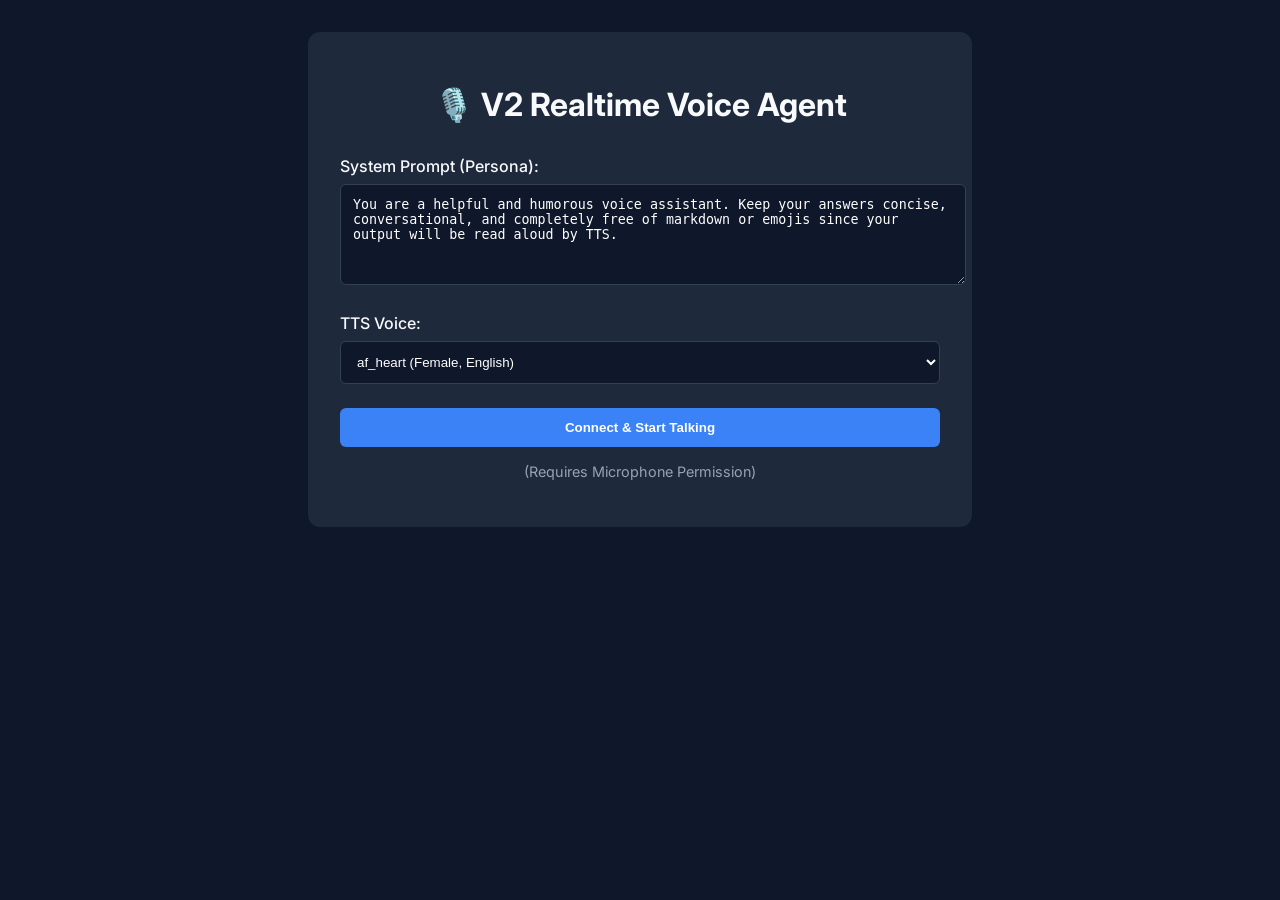
==== static/realtime.html @ ee3cc414 "Introduce V2 Realtime Voice Agent: full duplex communication using Silero VAD, streaming LLM, and ov" ====
<!DOCTYPE html>
<html lang="en">
<head>
    <meta charset="UTF-8">
    <meta name="viewport" content="width=device-width, initial-scale=1.0">
    <title>Vocal Agent - V2 Realtime</title>
    <meta name="description" content="V2 Real-time full duplex voice assistant.">
    <link rel="stylesheet" href="/style.css">
    <link rel="preconnect" href="https://fonts.googleapis.com">
    <link href="https://fonts.googleapis.com/css2?family=Inter:wght@400;500;600&display=swap" rel="stylesheet">
    <style>
        /* V2 Specific Styles */
        body { background: #0f172a; color: #f8fafc; font-family: 'Inter', sans-serif; }
        #setup-area { background: #1e293b; padding: 2rem; border-radius: 12px; max-width: 600px; margin: 2rem auto; }
        .form-group { margin-bottom: 1.5rem; }
        .form-group label { display: block; margin-bottom: 0.5rem; font-weight: 500; }
        .form-group textarea, .form-group select { width: 100%; padding: 0.75rem; border-radius: 6px; border: 1px solid #334155; background: #0f172a; color: white; }
        .btn-primary { background: #3b82f6; color: white; border: none; padding: 0.75rem 1.5rem; border-radius: 6px; cursor: pointer; font-weight: 600; width: 100%; transition: background 0.2s; }
        .btn-primary:hover { background: #2563eb; }
        .btn-danger { background: #ef4444; color: white; border: none; padding: 0.5rem 1rem; border-radius: 6px; cursor: pointer; font-weight: 600; transition: background 0.2s; }
        .btn-danger:hover { background: #dc2626; }
        
        #app { display: flex; flex-direction: column; height: 100vh; max-width: 800px; margin: 0 auto; }
        #chat-area { flex: 1; overflow-y: auto; padding: 1rem; }
        .msg { margin-bottom: 1rem; padding: 1rem; border-radius: 8px; animation: fadeIn 0.3s ease; }
        .msg-user { background: #1e293b; align-self: flex-end; border-left: 4px solid #3b82f6; }
        .msg-assistant { background: #334155; align-self: flex-start; border-left: 4px solid #10b981; }
        .msg-system { background: rgba(239, 68, 68, 0.1); border-left: 4px solid #ef4444; }
        .msg-label { font-size: 0.8rem; font-weight: 600; margin-bottom: 0.5rem; display: block; color: #94a3b8; }
        
        #controls-area { padding: 1rem; background: #1e293b; border-top: 1px solid #334155; display: flex; justify-content: space-between; align-items: center; }
        #mic-status { display: flex; align-items: center; gap: 0.5rem; font-weight: 500; }
        .pulse { width: 12px; height: 12px; border-radius: 50%; background: #ef4444; animation: pulse 1.5s infinite; }
        
        @keyframes pulse { 0% { transform: scale(0.95); box-shadow: 0 0 0 0 rgba(239, 68, 68, 0.7); } 70% { transform: scale(1); box-shadow: 0 0 0 10px rgba(239, 68, 68, 0); } 100% { transform: scale(0.95); box-shadow: 0 0 0 0 rgba(239, 68, 68, 0); } }
        @keyframes fadeIn { from { opacity: 0; transform: translateY(10px); } to { opacity: 1; transform: translateY(0); } }
        
        .hidden { display: none !important; }
        .typing::after { content: '...'; animation: blink 1s infinite; }
        @keyframes blink { 0%, 100% { opacity: 1; } 50% { opacity: 0; } }
    </style>
</head>
<body>

    <!-- Setup Screen -->
    <div id="setup-screen">
        <div id="setup-area">
            <h1 style="text-align: center; margin-bottom: 2rem;">🎙️ V2 Realtime Voice Agent</h1>
            
            <div class="form-group">
                <label for="sys-prompt">System Prompt (Persona):</label>
                <textarea id="sys-prompt" rows="5">You are a helpful and humorous voice assistant. Keep your answers concise, conversational, and completely free of markdown or emojis since your output will be read aloud by TTS.</textarea>
            </div>
            
            <div class="form-group">
                <label for="voice-select">TTS Voice:</label>
                <select id="voice-select">
                    <option value="af_heart">af_heart (Female, English)</option>
                    <option value="zf_xiaoxiao">zf_xiaoxiao (Female, Chinese)</option>
                    <option value="am_adam">am_adam (Male, English)</option>
                </select>
            </div>
            
            <button id="btn-connect" class="btn-primary">Connect & Start Talking</button>
            <p style="text-align: center; margin-top: 1rem; color: #94a3b8; font-size: 0.9rem;">(Requires Microphone Permission)</p>
        </div>
    </div>

    <!-- Active Call Screen -->
    <div id="app" class="hidden">
        <header style="padding: 1rem; border-bottom: 1px solid #334155; display: flex; justify-content: space-between; align-items: center;">
            <h2 style="margin: 0; font-size: 1.2rem;">V2 Realtime Session</h2>
            <div style="display: flex; gap: 1rem; align-items: center;">
                <span id="agent-status" style="color: #94a3b8; font-size: 0.9rem;">Waiting...</span>
                <button id="btn-disconnect" class="btn-danger">Disconnect</button>
            </div>
        </header>

        <main id="chat-area">
            <div id="messages"></div>
        </main>

        <footer id="controls-area">
            <div id="mic-status">
                <div class="pulse"></div>
                <span>Microphone Active (Continuous)</span>
            </div>
            <button id="btn-interrupt" class="btn-danger">Stop AI (Abort)</button>
        </footer>
    </div>

    <script>
    // Config
    let WS_BASE = '';
    
    // State
    let ws = null;
    let mediaRecorder = null;
    let audioQueue = [];
    let isPlayingAudio = false;
    let currentAssistantMsgId = null; // To append streaming text
    let activeAudioElements = [];

    // DOM
    const setupScreen = document.getElementById('setup-screen');
    const appScreen = document.getElementById('app');
    const btnConnect = document.getElementById('btn-connect');
    const btnDisconnect = document.getElementById('btn-disconnect');
    const btnInterrupt = document.getElementById('btn-interrupt');
    const chatArea    = document.getElementById('chat-area');
    const messagesEl  = document.getElementById('messages');
    const agentStatus = document.getElementById('agent-status');

    async function initConfig() {
        try {
            const res = await fetch('/api/v1/config');
            if (res.ok) {
                const cfg = await res.json();
                if (cfg.ws_base_url) WS_BASE = cfg.ws_base_url.replace(/\/+$/, '');
            }
        } catch (e) {
            console.warn('Config fetch failed, using relative URL');
        }
    }

    btnConnect.addEventListener('click', async () => {
        btnConnect.disabled = true;
        btnConnect.textContent = 'Requesting Mic...';
        
        try {
            const stream = await navigator.mediaDevices.getUserMedia({ audio: true });
            connectWebSocket(stream);
        } catch (err) {
            alert("Microphone access denied: " + err.message);
            btnConnect.disabled = false;
            btnConnect.textContent = 'Connect & Start Talking';
        }
    });

    btnDisconnect.addEventListener('click', () => {
        if(ws) ws.close();
        if(scriptProcessor) {
            scriptProcessor.disconnect();
            microphoneSource.disconnect();
        }
        if(audioContext) audioContext.close();
        
        stopAllAudio();
        
        setupScreen.classList.remove('hidden');
        appScreen.classList.add('hidden');
        btnConnect.disabled = false;
        btnConnect.textContent = 'Connect & Start Talking';
        messagesEl.innerHTML = '';
        currentAssistantMsgId = null;
    });
    
    btnInterrupt.addEventListener('click', () => {
        if(ws && ws.readyState === WebSocket.OPEN) {
            ws.send(JSON.stringify({action: "abort"}));
        }
    });

    function connectWebSocket(audioStream) {
        let wsUrl = WS_BASE ? `${WS_BASE}/ws/v2/voice` : `${location.protocol === 'https:' ? 'wss:' : 'ws:'}//${location.host}/ws/v2/voice`;
        
        ws = new WebSocket(wsUrl);

        ws.onopen = () => {
            console.log("WebSocket connected. Sending init...");
            const prompt = document.getElementById('sys-prompt').value;
            const voice = document.getElementById('voice-select').value;
            
            // Send Init Handshake
            ws.send(JSON.stringify({
                action: "init",
                system_prompt: prompt,
                voice_id: voice
            }));
            
            // UI Transition
            setupScreen.classList.add('hidden');
            appScreen.classList.remove('hidden');
            agentStatus.textContent = 'Initializing...';
            
            // Start recording chunks
            startRecordingPCM(audioStream);
        };

        ws.onmessage = async (event) => {
            if (event.data instanceof Blob) {
                // Received TTS Audio Chunk
                audioQueue.push(event.data);
                playNextAudio();
            } else {
                const msg = JSON.parse(event.data);
                handleServerMessage(msg);
            }
        };
        
        ws.onclose = () => {
            agentStatus.textContent = 'Disconnected';
            btnDisconnect.click();
        };
    }
    
    let audioContext;
    let microphoneSource;
    let scriptProcessor;

    function startRecordingPCM(stream) {
        // Create an AudioContext with a fixed 16kHz sample rate
        audioContext = new (window.AudioContext || window.webkitAudioContext)({ sampleRate: 16000 });
        microphoneSource = audioContext.createMediaStreamSource(stream);
        
        // Use ScriptProcessor (deprecated but works reliably everywhere without separate files)
        scriptProcessor = audioContext.createScriptProcessor(4096, 1, 1);
        
        scriptProcessor.onaudioprocess = (e) => {
            if (ws && ws.readyState === WebSocket.OPEN) {
                const float32Array = e.inputBuffer.getChannelData(0);
                
                // Convert Float32 to Int16
                const int16Array = new Int16Array(float32Array.length);
                for (let i = 0; i < float32Array.length; i++) {
                    let s = Math.max(-1, Math.min(1, float32Array[i]));
                    int16Array[i] = s < 0 ? s * 0x8000 : s * 0x7FFF;
                }
                
                // Send raw binary Int16 buffer
                ws.send(int16Array.buffer);
            }
        };

        // Connect nodes
        microphoneSource.connect(scriptProcessor);
        scriptProcessor.connect(audioContext.destination);
    }

    function handleServerMessage(msg) {
        console.log("Server Msg:", msg.type);
        
        if (msg.type === 'init_success') {
            agentStatus.textContent = 'Listening...';
        }
        else if (msg.type === 'transcription') {
            appendMessage('user', msg.text);
            currentAssistantMsgId = null; // reset for next response
        }
        else if (msg.type === 'thinking') {
            agentStatus.textContent = msg.message;
        }
        else if (msg.type === 'response_chunk') {
            agentStatus.textContent = 'Speaking...';
            appendOrUpdateAssistantMessage(msg.text);
        }
        else if (msg.type === 'audio_end') {
            agentStatus.textContent = 'Listening...';
        }
        else if (msg.type === 'clear_audio') {
            // INTERRUPT: Stop playing immediately
            console.log("Interrupt received! Stopping audio...");
            stopAllAudio();
            agentStatus.textContent = 'Listening (Interrupted)';
            currentAssistantMsgId = null;
        }
        else if (msg.type === 'error') {
            appendMessage('system', `Error: ${msg.message}`);
        }
    }

    function generateId() { return 'msg-' + Math.random().toString(36).substr(2, 9); }

    function appendMessage(role, text) {
        const div = document.createElement('div');
        div.className = `msg msg-${role}`;
        
        const label = role === 'user' ? '🧑 You' : role === 'assistant' ? '🤖 Agent' : 'ℹ️ System';
        const p = document.createElement('p');
        p.textContent = text;
        
        div.innerHTML = `<span class="msg-label">${label}</span>`;
        div.appendChild(p);
        
        messagesEl.appendChild(div);
        chatArea.scrollTop = chatArea.scrollHeight;
    }
    
    function appendOrUpdateAssistantMessage(chunkText) {
        if (!currentAssistantMsgId) {
            currentAssistantMsgId = generateId();
            const div = document.createElement('div');
            div.className = `msg msg-assistant`;
            div.id = currentAssistantMsgId;
            div.innerHTML = `<span class="msg-label">🤖 Agent</span><p class="content"></p>`;
            messagesEl.appendChild(div);
        }
        
        const msgDiv = document.getElementById(currentAssistantMsgId);
        if (msgDiv) {
            const p = msgDiv.querySelector('.content');
            p.textContent += chunkText;
            chatArea.scrollTop = chatArea.scrollHeight;
        }
    }

    // --- Audio Playback Management ---
    
    async function playNextAudio() {
        if (isPlayingAudio || audioQueue.length === 0) return;
        isPlayingAudio = true;

        const blob = audioQueue.shift();
        const url = URL.createObjectURL(blob);
        const audio = new Audio(url);
        activeAudioElements.push(audio);

        audio.onended = () => cleanupAudio(audio, url);
        audio.onerror = () => cleanupAudio(audio, url);

        try { 
            await audio.play(); 
        } catch(e) { 
            cleanupAudio(audio, url); 
        }
    }
    
    function cleanupAudio(audio, url) {
        URL.revokeObjectURL(url);
        activeAudioElements = activeAudioElements.filter(a => a !== audio);
        isPlayingAudio = false;
        playNextAudio(); // play next in queue
    }
    
    function stopAllAudio() {
        // Pause and clear all currently playing elements
        activeAudioElements.forEach(audio => {
            audio.pause();
            audio.src = "";
        });
        activeAudioElements = [];
        
        // Clear queue
        audioQueue = [];
        isPlayingAudio = false;
    }

    // Init config on load
    initConfig();
    </script>
</body>
</html>
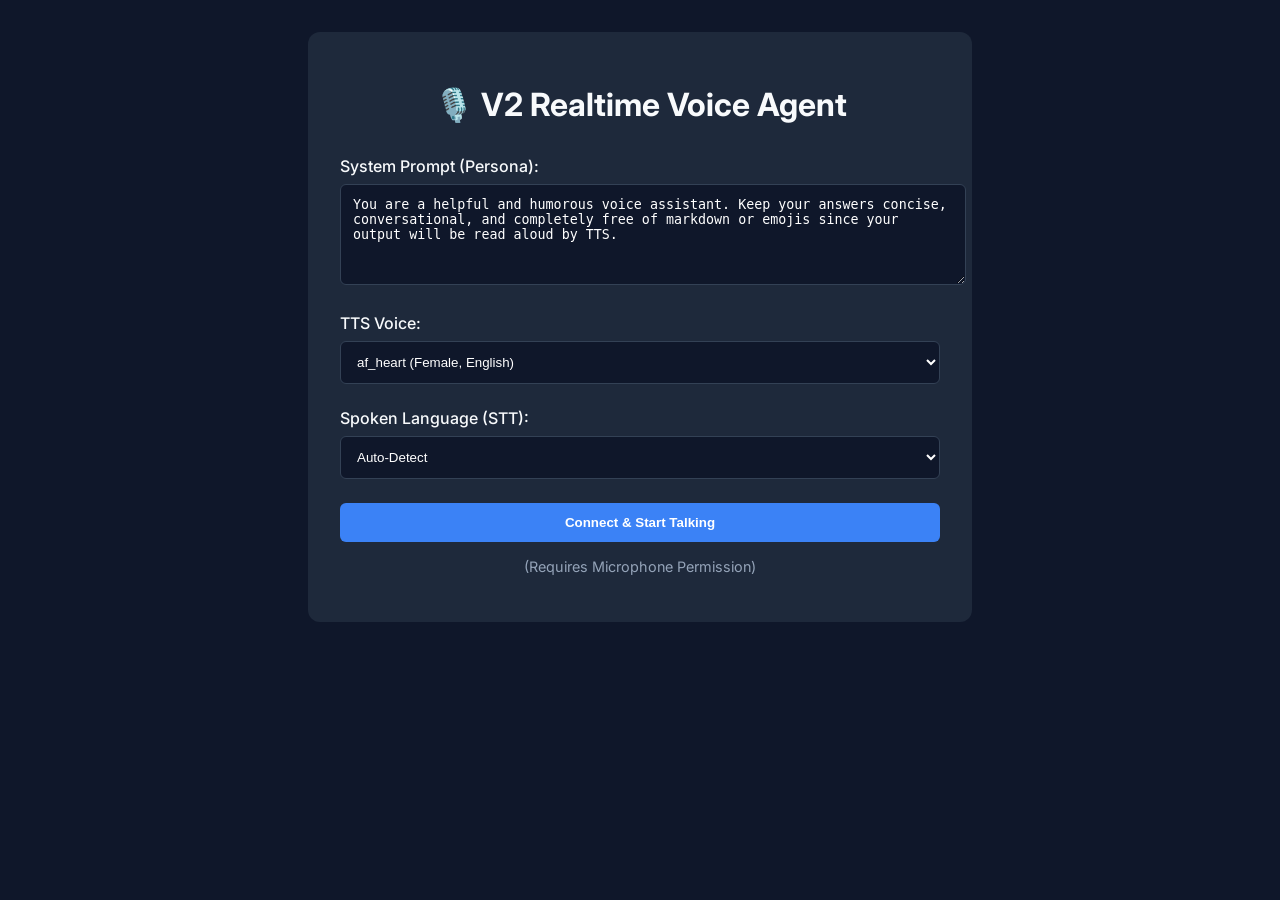
==== commit 60027622: "Upgrade STT model to 'small' with beam_size=5, add language selection, optimize silence detection to" ====
--- a/static/realtime.html
+++ b/static/realtime.html
@@ -61,6 +61,15 @@
                 </select>
             </div>
             
+            <div class="form-group">
+                <label for="lang-select">Spoken Language (STT):</label>
+                <select id="lang-select">
+                    <option value="auto">Auto-Detect</option>
+                    <option value="zh">Chinese (zh)</option>
+                    <option value="en">English (en)</option>
+                </select>
+            </div>
+            
             <button id="btn-connect" class="btn-primary">Connect & Start Talking</button>
             <p style="text-align: center; margin-top: 1rem; color: #94a3b8; font-size: 0.9rem;">(Requires Microphone Permission)</p>
         </div>
@@ -170,12 +179,14 @@
             console.log("WebSocket connected. Sending init...");
             const prompt = document.getElementById('sys-prompt').value;
             const voice = document.getElementById('voice-select').value;
+            const lang = document.getElementById('lang-select').value;
             
             // Send Init Handshake
             ws.send(JSON.stringify({
                 action: "init",
                 system_prompt: prompt,
-                voice_id: voice
+                voice_id: voice,
+                language: lang
             }));
             
             // UI Transition
